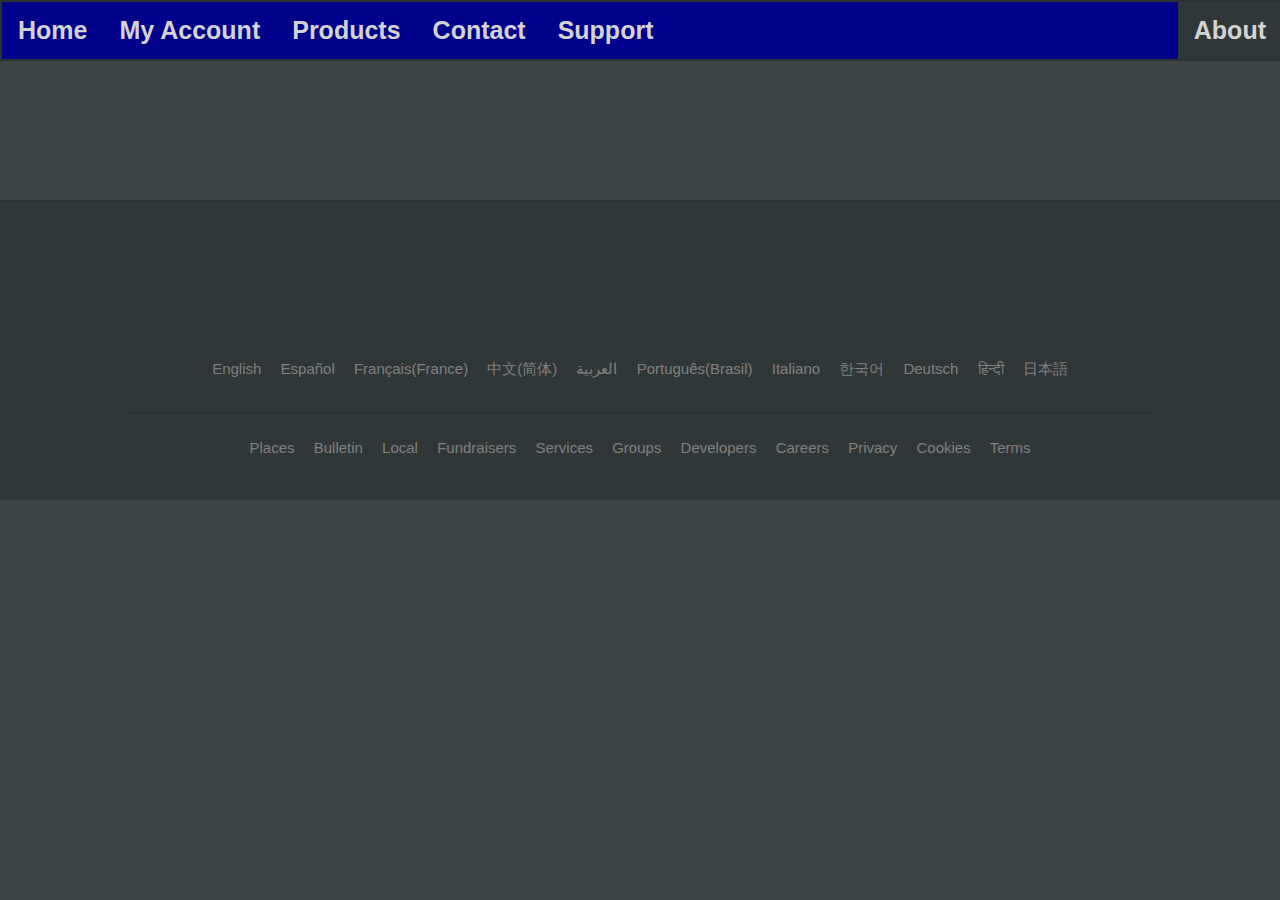
==== pages/about/about.html @ 855fd6c8 "Overhaul of file directory & launch.json config" ====
<head>
    <title>About</title>
    <link rel="stylesheet" href="about.css">
</head>
<body>
    <div>
        <ul>
            <li><a onclick="window.location.href='../home/home.html'" style="cursor:pointer">Home</a></li>
            <li><a href="#news">My Account</a></li>
            <li><a href="#products">Products</a></li>
            <li><a href="#contact">Contact</a></li>
            <li><a href="#support">Support</a></li>
            <li style="float:right"><a class="active">About</a></li>
        </ul>
    </div>
    <div class="info">
        <hr class="solid" style="border: 1px solid rgb(43, 48, 49);">
        <div class="lang">
            <a>English</a>
            <a class="res" href="#english" style="color:inherit">Español</a>
            <a class="res" href="#french" style="color:inherit">Français(France)</a>
            <a class="res" href="#chinese" style="color:inherit">中文(简体)</a>
            <a class="res" href="#arabic" style="color:inherit">العربية</a>
            <a class="res" href="#portuguese" style="color:inherit">Português(Brasil)</a>
            <a class="res" href="#italian" style="color:inherit">Italiano</a>
            <a class="res" href="#korean" style="color:inherit">한국어</a>
            <a class="res" href="#german" style="color:inherit">Deutsch</a>
            <a class="res" href="#hindi" style="color:inherit">हिन्दी</a>
            <a class="res" href="#japanese" style="color:inherit">日本語</a>
        </div>
        <hr class="solid" style="width:80%; border: 1px solid rgb(43, 48, 49);">
        <div class="resources">
            <a class="res" href="#places" style="color:inherit">Places</a>
            <a class="res" href="#bulletin" style="color:inherit">Bulletin</a>
            <a class="res" href="#local" style="color:inherit">Local</a>
            <a class="res" href="#gunfraisers" style="color:inherit">Fundraisers</a>
            <a class="res" href="#services" style="color:inherit">Services</a>
            <a class="res" href="#groups" style="color:inherit">Groups</a>
            <a class="res" href="#developers" style="color:inherit">Developers</a>
            <a class="res" href="#careers" style="color:inherit">Careers</a>
            <a class="res" href="#privacy" style="color:inherit">Privacy</a>
            <a class="res" href="#cookies" style="color:inherit">Cookies</a>
            <a class="res" href="#terms" style="color:inherit">Terms</a>
        </div>
    </div>
</body>
---- pages/about/about.css ----
body {
    background-color: rgb(61, 69, 71);
    margin: 0;
    -webkit-touch-callout: none;
    -webkit-user-select: none;
    -khtml-user-select: none;
    -moz-user-select: none;
    -ms-user-select: none;
    user-select: none;
}

ul {
    list-style-type: none;
    margin: 0;
    padding: 0;
    top: 0px;
    position: fixed;
    width: 100%;
    overflow: hidden;
    background-color: darkblue;
    font-family: Arial, Helvetica, sans-serif;
    font-size: 25px;
    font-weight: bold;
    border: 2px solid rgb(43, 48, 49);
    }
    
    li {
    float: left;
    }
    
    li a {
    display: block;
    color: lightgray;
    text-align: center;
    padding: 14px 16px;
    }
    
    li a:hover:not(.active) {
    background-color: rgb(48, 55, 56);
    color: lightgray;
    }
    
    .active {
    background-color: rgb(48, 55, 56);
    color: lightgray;
    }
    
    ::-webkit-scrollbar {
    width: 8px;
    }
    
    ::-webkit-scrollbar-track {
    background: rgb(133, 133, 194); 
    }
    
    ::-webkit-scrollbar-thumb {
    background: darkblue; 
    }
    
    ::-webkit-scrollbar-thumb:hover {
    background: rgb(0, 0, 82); 
    }
    
    :any-link {
        text-decoration: none;
    }

    .info {
        background-color: rgb(48, 55, 56);
        height: 300px;
        text-align: center;
        margin-top: 200px;
        color: gray;
    }

    .lang {
        padding: 150px 0px 25px 0px;
        word-spacing: 15px;
        font-size: 15;
        color: inherit;
        text-decoration: none;
        font-family: Arial, Helvetica, sans-serif;
    }

    .resources {
        margin-top: 25px;
        font-size: 15px;
        word-spacing: 15px;
        font-family: Arial, Helvetica, sans-serif;
        color: gray;
    }

    .res:hover {
        text-decoration: underline;
    }
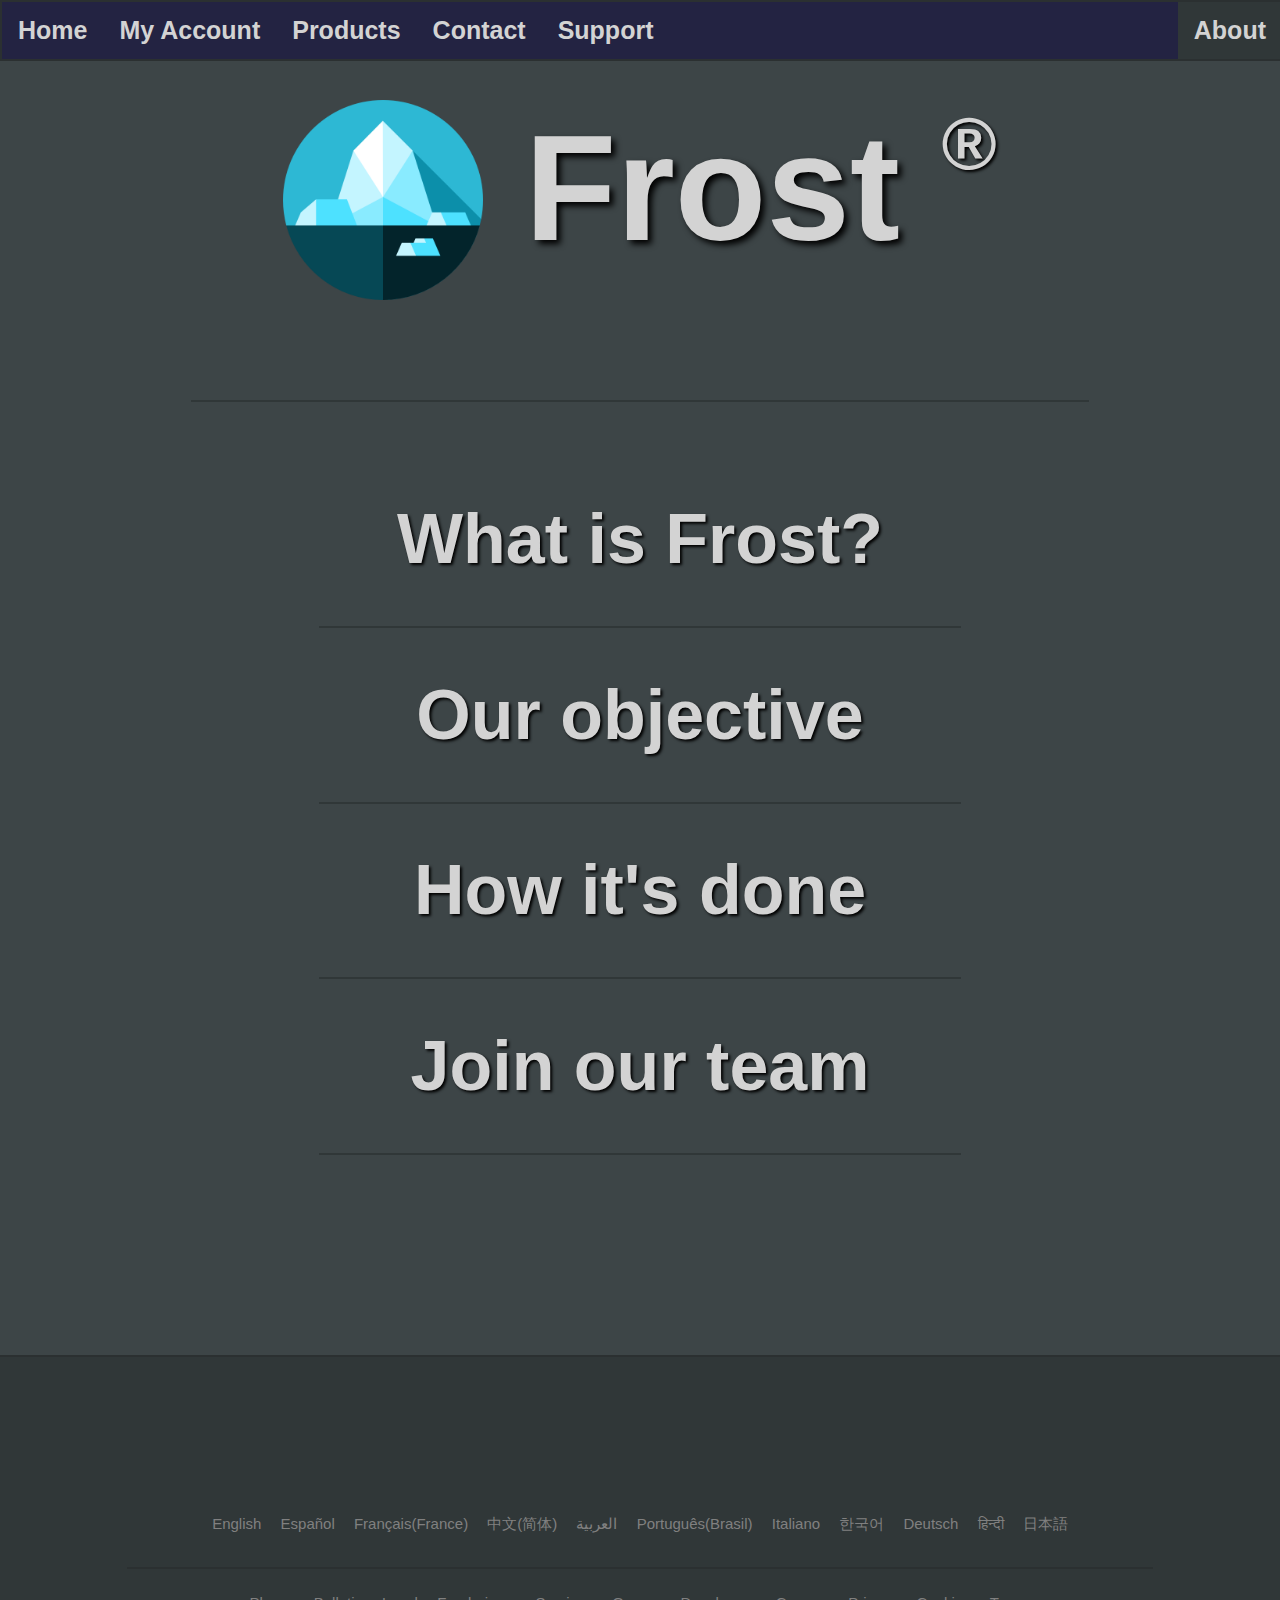
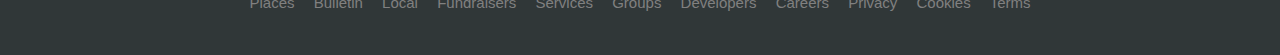
==== commit c2bcec58: "About & Downloads" ====
--- a/pages/about/about.html
+++ b/pages/about/about.html
@@ -5,13 +5,37 @@
 <body>
     <div>
         <ul>
-            <li><a onclick="window.location.href='../home/home.html'" style="cursor:pointer">Home</a></li>
-            <li><a href="#news">My Account</a></li>
-            <li><a href="#products">Products</a></li>
-            <li><a href="#contact">Contact</a></li>
-            <li><a href="#support">Support</a></li>
-            <li style="float:right"><a class="active">About</a></li>
+            <li><a style="cursor:pointer" onclick="window.location.href='../home/home.html'">Home</a></li>
+            <li><a style="cursor:pointer" onclick="window.location.href='../account/account.html'">My Account</a></li>
+            <li><a style="cursor:pointer" onclick="window.location.href='../products/products.html'">Products</a></li>
+            <li><a style="cursor:pointer" onclick="window.location.href='../contact/contact.html'">Contact</a></li>
+            <li><a style="cursor:pointer" onclick="window.location.href='../support/support.html'">Support</a></li>
+            <li class="active" style="float:right; cursor:pointer"><a onclick="window.location.href='../about/about.html'">About</a></li>
         </ul>
+    </div>
+    <div class = "logoContainer">
+        <p class="logoParagraph"><img src = "../../assets/pngegg.png" height="200" width="200" class = "logoImage" align="center" draggable="false"> Frost
+        <span class="logoRegistered">®</span>
+        </p>
+        <hr class="solid" style="width:70%; border: 1px solid rgb(48, 55, 56); margin-top: 100px; margin-bottom: 50px;">
+    </div>
+    <div class="aboutContainer">
+        <div class="about">
+            <h1>What is Frost?</h1>
+            <hr class="solid" style="border: 1px solid rgb(48, 55, 56); width: 50%">
+        </div>
+        <div class="about">
+            <h1>Our objective</h1>
+            <hr class="solid" style="border: 1px solid rgb(48, 55, 56); width: 50%">
+        </div>
+        <div class="about">
+            <h1>How it's done</h1>
+            <hr class="solid" style="border: 1px solid rgb(48, 55, 56); width: 50%">
+        </div>
+        <div class="about">
+            <h1>Join our team</h1>
+            <hr class="solid" style="border: 1px solid rgb(48, 55, 56); width: 50%">
+        </div>
     </div>
     <div class="info">
         <hr class="solid" style="border: 1px solid rgb(43, 48, 49);">
--- a/pages/about/about.css
+++ b/pages/about/about.css
@@ -7,9 +7,9 @@
     -moz-user-select: none;
     -ms-user-select: none;
     user-select: none;
-}
+    }
 
-ul {
+    ul {
     list-style-type: none;
     margin: 0;
     padding: 0;
@@ -17,7 +17,7 @@
     position: fixed;
     width: 100%;
     overflow: hidden;
-    background-color: darkblue;
+    background-color: rgb(35, 35, 66);
     font-family: Arial, Helvetica, sans-serif;
     font-size: 25px;
     font-weight: bold;
@@ -46,19 +46,15 @@
     }
     
     ::-webkit-scrollbar {
-    width: 8px;
+    width: 16px;
     }
     
     ::-webkit-scrollbar-track {
-    background: rgb(133, 133, 194); 
+    background: rgb(35, 40, 41); 
     }
     
     ::-webkit-scrollbar-thumb {
-    background: darkblue; 
-    }
-    
-    ::-webkit-scrollbar-thumb:hover {
-    background: rgb(0, 0, 82); 
+    background: gray; 
     }
     
     :any-link {
@@ -92,4 +88,41 @@
 
     .res:hover {
         text-decoration: underline;
+    }
+
+    .logoContainer{
+        display: flex;
+        flex-direction: column;
+        text-align: center;
+    }
+
+    .logoParagraph {
+        vertical-align: middle;
+        margin: 100px 0px 0px 0px;
+        color: lightgray;
+        text-shadow: 4px 4px 6px black;
+        font-family: -apple-system, BlinkMacSystemFont, 'Segoe UI', Roboto, Oxygen, Ubuntu, Cantarell, 'Open Sans', 'Helvetica Neue', sans-serif;
+        font-size: 150px;
+        font-weight: bold;
+    }
+    
+    .logoRegistered {
+        vertical-align: top;
+        color: lightgray;
+        text-shadow: 2px 2px 3px black;
+        font-family: -apple-system, BlinkMacSystemFont, 'Segoe UI', Roboto, Oxygen, Ubuntu, Cantarell, 'Open Sans', 'Helvetica Neue', sans-serif;
+        font-size: 75px;
+        font-weight: bold;
+    }
+
+    .aboutContainer {
+
+    }
+
+    .about {
+        font-size: 35px;
+        font-family: Arial, Helvetica, sans-serif;
+        color: lightgray;
+        text-shadow: 2px 2px 3px black;
+        text-align: center;
     }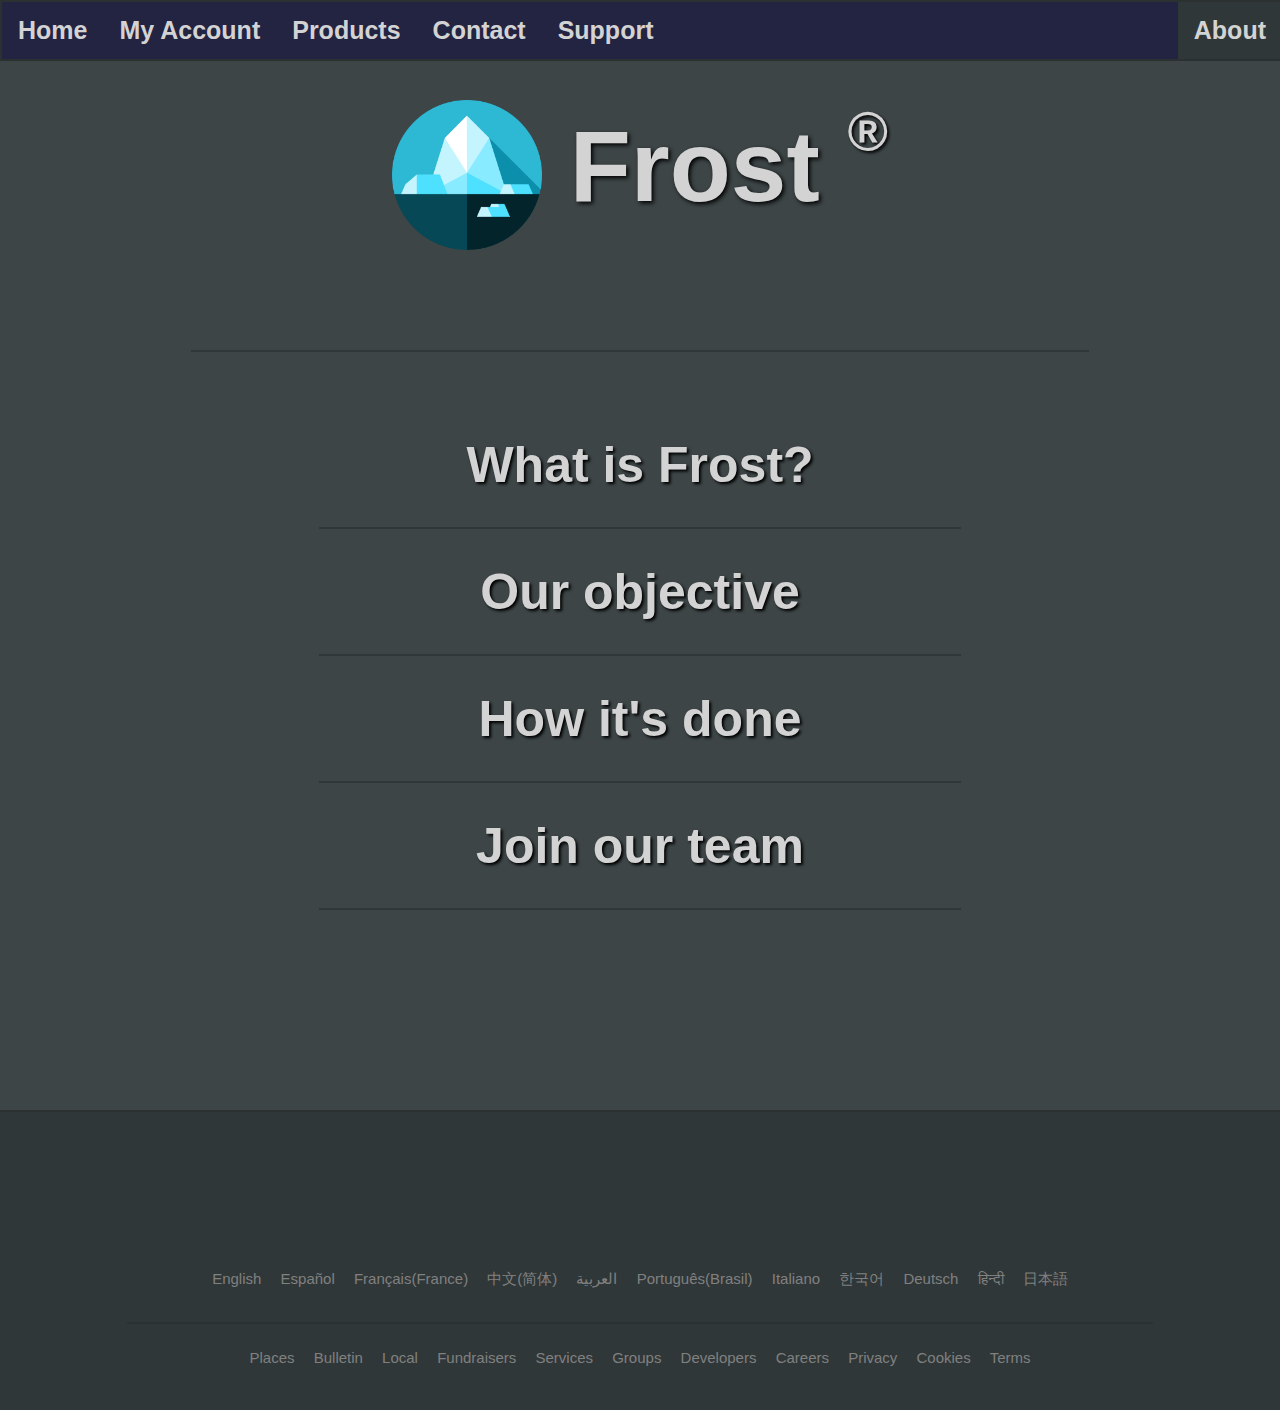
==== commit d4c5de6a: "CSS Styling" ====
--- a/pages/about/about.html
+++ b/pages/about/about.html
@@ -14,7 +14,7 @@
         </ul>
     </div>
     <div class = "logoContainer">
-        <p class="logoParagraph"><img src = "../../assets/pngegg.png" height="200" width="200" class = "logoImage" align="center" draggable="false"> Frost
+        <p class="logoParagraph"><img src = "../../assets/pngegg.png" height="150" width="150" class = "logoImage" align="center" draggable="false"> Frost
         <span class="logoRegistered">®</span>
         </p>
         <hr class="solid" style="width:70%; border: 1px solid rgb(48, 55, 56); margin-top: 100px; margin-bottom: 50px;">
--- a/pages/about/about.css
+++ b/pages/about/about.css
@@ -100,9 +100,9 @@
         vertical-align: middle;
         margin: 100px 0px 0px 0px;
         color: lightgray;
-        text-shadow: 4px 4px 6px black;
+        text-shadow: 2px 2px 4px black;
         font-family: -apple-system, BlinkMacSystemFont, 'Segoe UI', Roboto, Oxygen, Ubuntu, Cantarell, 'Open Sans', 'Helvetica Neue', sans-serif;
-        font-size: 150px;
+        font-size: 100px;
         font-weight: bold;
     }
     
@@ -111,7 +111,7 @@
         color: lightgray;
         text-shadow: 2px 2px 3px black;
         font-family: -apple-system, BlinkMacSystemFont, 'Segoe UI', Roboto, Oxygen, Ubuntu, Cantarell, 'Open Sans', 'Helvetica Neue', sans-serif;
-        font-size: 75px;
+        font-size: 55px;
         font-weight: bold;
     }
 
@@ -120,7 +120,7 @@
     }
 
     .about {
-        font-size: 35px;
+        font-size: 25px;
         font-family: Arial, Helvetica, sans-serif;
         color: lightgray;
         text-shadow: 2px 2px 3px black;
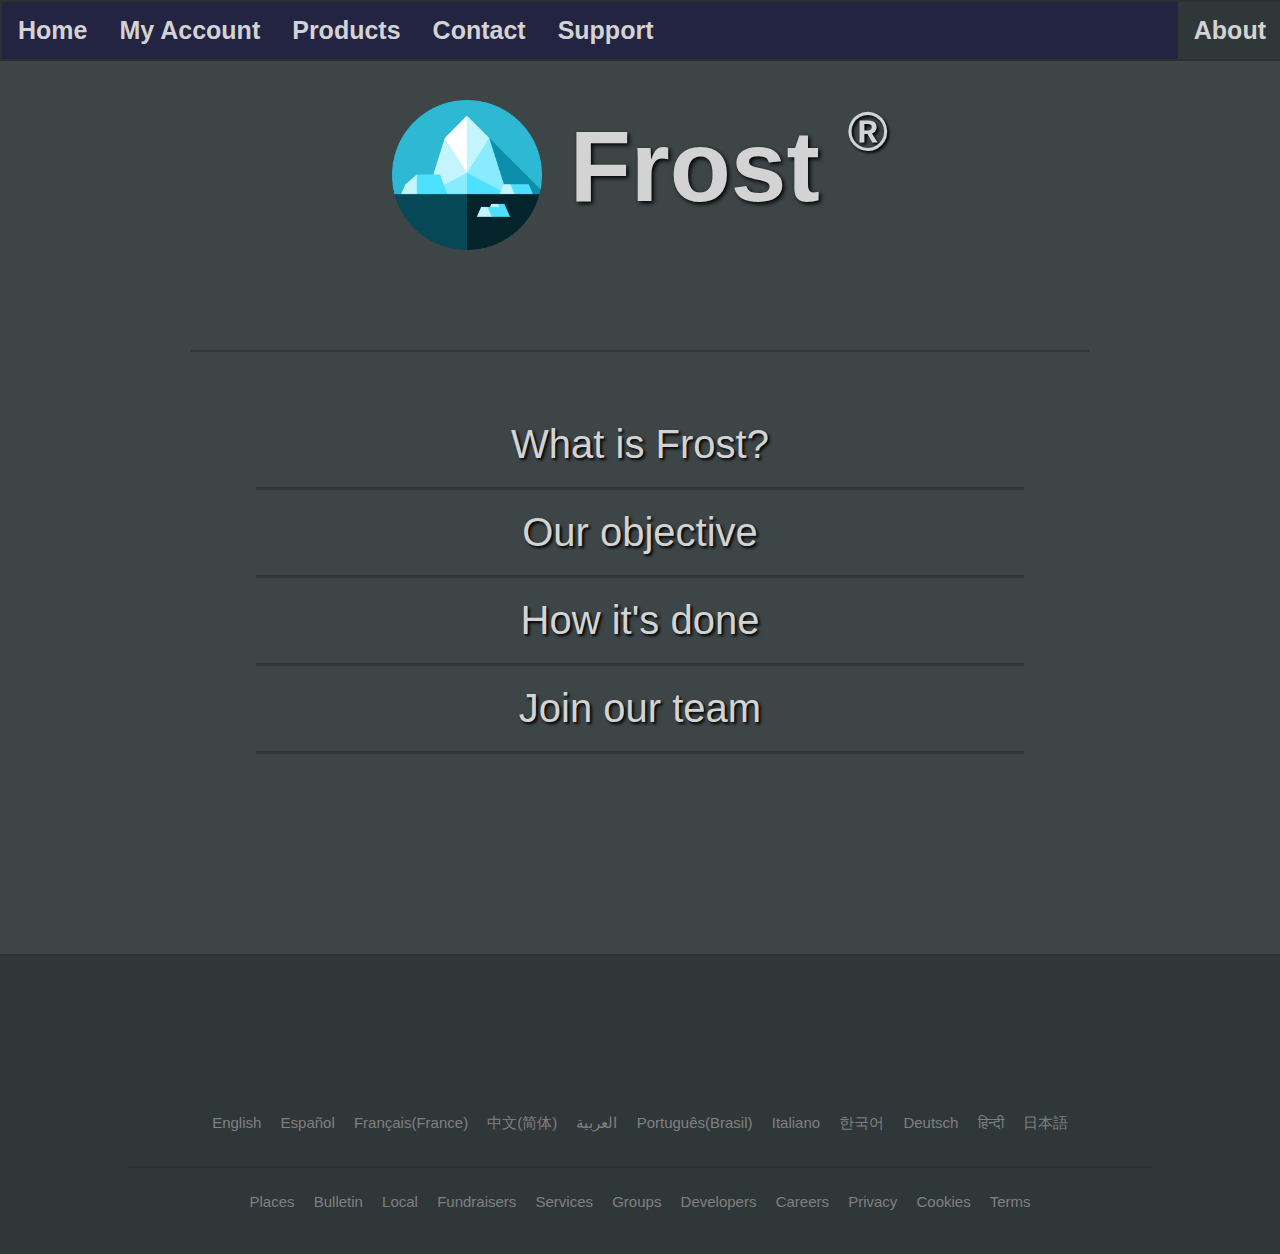
==== commit 935a43e4: "Visuals & Dropdowns" ====
--- a/pages/about/about.html
+++ b/pages/about/about.html
@@ -19,22 +19,54 @@
         </p>
         <hr class="solid" style="width:70%; border: 1px solid rgb(48, 55, 56); margin-top: 100px; margin-bottom: 50px;">
     </div>
-    <div class="aboutContainer">
-        <div class="about">
-            <h1>What is Frost?</h1>
-            <hr class="solid" style="border: 1px solid rgb(48, 55, 56); width: 50%">
+    <div>
+        <div style="text-align: center;">
+            <button class="collapsible">What is Frost?</button>
+            <div class="content">
+                <p>
+                    Foo bar bizz fuzzFoo bar bizz fuzzFoo bar bizz fuzzFoo bar bizz
+                    fuzzFoo bar bizz fuzzFoo bar bizz fuzzFoo bar bizz fuzzFoo bar
+                    bizz fuzzFoo bar bizz fuzzFoo bar bizz fuzzFoo bar bizz fuzzFoo
+                    bar bizz fuzzFoo bar bizz fuzzFoo bar bizz fuzzFoo bar bizz fuzz
+                    Foo bar bizz fuzzFoo bar bizz fuzzFoo bar bizz fuzz
+                </p>
+            </div>
         </div>
-        <div class="about">
-            <h1>Our objective</h1>
-            <hr class="solid" style="border: 1px solid rgb(48, 55, 56); width: 50%">
+        <div style="text-align: center;">
+            <button class="collapsible">Our objective</button>
+            <div class="content">
+                <p>
+                    Foo bar bizz fuzzFoo bar bizz fuzzFoo bar bizz fuzzFoo bar bizz
+                    fuzzFoo bar bizz fuzzFoo bar bizz fuzzFoo bar bizz fuzzFoo bar
+                    bizz fuzzFoo bar bizz fuzzFoo bar bizz fuzzFoo bar bizz fuzzFoo
+                    bar bizz fuzzFoo bar bizz fuzzFoo bar bizz fuzzFoo bar bizz fuzz
+                    Foo bar bizz fuzzFoo bar bizz fuzzFoo bar bizz fuzz
+                </p>
+            </div>
         </div>
-        <div class="about">
-            <h1>How it's done</h1>
-            <hr class="solid" style="border: 1px solid rgb(48, 55, 56); width: 50%">
+        <div style="text-align: center;">
+            <button class="collapsible">How it's done</button>
+            <div class="content">
+                <p>
+                    Foo bar bizz fuzzFoo bar bizz fuzzFoo bar bizz fuzzFoo bar bizz
+                    fuzzFoo bar bizz fuzzFoo bar bizz fuzzFoo bar bizz fuzzFoo bar
+                    bizz fuzzFoo bar bizz fuzzFoo bar bizz fuzzFoo bar bizz fuzzFoo
+                    bar bizz fuzzFoo bar bizz fuzzFoo bar bizz fuzzFoo bar bizz fuzz
+                    Foo bar bizz fuzzFoo bar bizz fuzzFoo bar bizz fuzz
+                </p>
+            </div>
         </div>
-        <div class="about">
-            <h1>Join our team</h1>
-            <hr class="solid" style="border: 1px solid rgb(48, 55, 56); width: 50%">
+        <div style="text-align: center;">
+            <button class="collapsible">Join our team</button>
+            <div class="content">
+                <p>
+                    Foo bar bizz fuzzFoo bar bizz fuzzFoo bar bizz fuzzFoo bar bizz
+                    fuzzFoo bar bizz fuzzFoo bar bizz fuzzFoo bar bizz fuzzFoo bar
+                    bizz fuzzFoo bar bizz fuzzFoo bar bizz fuzzFoo bar bizz fuzzFoo
+                    bar bizz fuzzFoo bar bizz fuzzFoo bar bizz fuzzFoo bar bizz fuzz
+                    Foo bar bizz fuzzFoo bar bizz fuzzFoo bar bizz fuzz
+                </p>
+            </div>
         </div>
     </div>
     <div class="info">
@@ -67,4 +99,19 @@
             <a class="res" href="#terms" style="color:inherit">Terms</a>
         </div>
     </div>
-</body>+</body>
+<script>
+    var coll = document.getElementsByClassName("collapsible");
+    var i;
+    
+    for (i = 0; i < coll.length; i++) {
+      coll[i].addEventListener("click", function() {
+        var content = this.nextElementSibling;
+        if (content.style.display === "block") {
+          content.style.display = "none";
+        } else {
+          content.style.display = "block";
+        }
+      });
+    }
+</script>--- a/pages/about/about.css
+++ b/pages/about/about.css
@@ -1,6 +1,7 @@
 body {
     background-color: rgb(61, 69, 71);
     margin: 0;
+    text-align: center;
     -webkit-touch-callout: none;
     -webkit-user-select: none;
     -khtml-user-select: none;
@@ -115,14 +116,34 @@
         font-weight: bold;
     }
 
-    .aboutContainer {
-
-    }
-
-    .about {
-        font-size: 25px;
+    .collapsible {
+        font-size: 40px;
         font-family: Arial, Helvetica, sans-serif;
+        background-color: rgb(61, 69, 71);
         color: lightgray;
         text-shadow: 2px 2px 3px black;
         text-align: center;
+        width: 60%;
+        padding: 20px 0px 20px 0px;
+        border-style: none none solid none;
+        border-color: rgb(48, 55, 56);
+        border-width: 3px;
+        cursor: pointer;
+    }
+
+    .collapsible:hover {
+        background-color: rgb(48, 55, 56);
+        border-color: rgb(43, 48, 49);
+    }
+
+    .content {
+        display: none;
+        color: lightgray;
+        font-size: 30px;
+        margin-left: auto;
+        margin-right: auto;
+        width: 70%;
+        font-family: Arial, Helvetica, sans-serif;
+        text-align: justify;
+        text-shadow: 2px 2px 3px black;
     }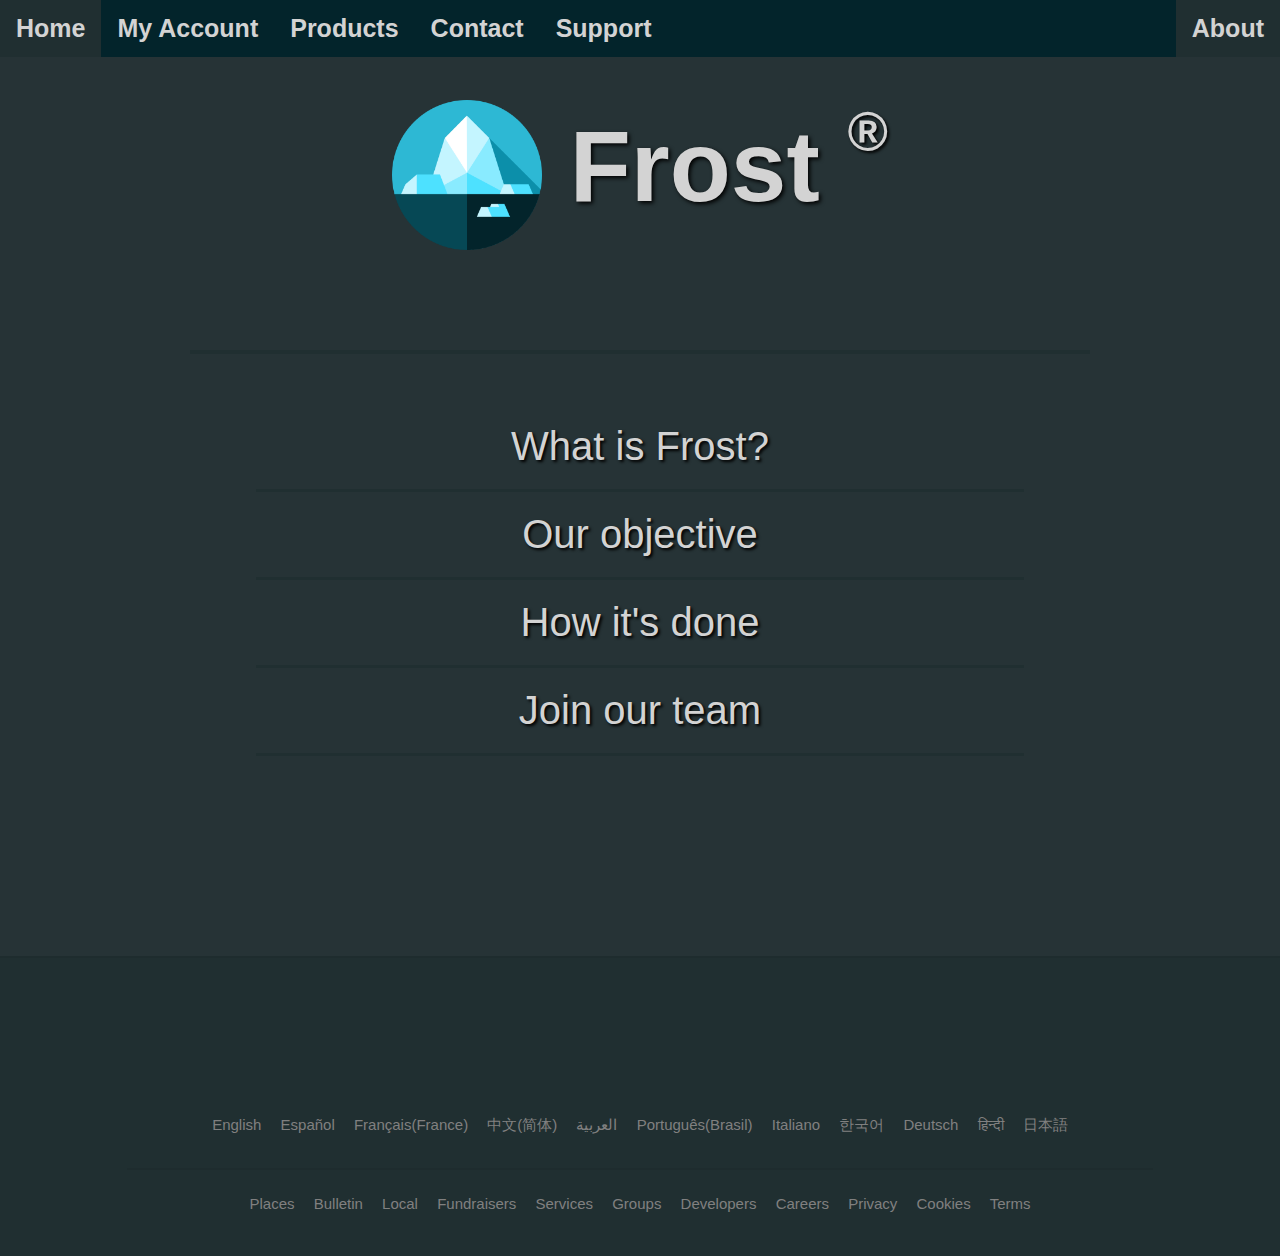
==== commit 7b11a931: "Major ui overhaul" ====
--- a/pages/about/about.html
+++ b/pages/about/about.html
@@ -17,7 +17,7 @@
         <p class="logoParagraph"><img src = "../../assets/pngegg.png" height="150" width="150" class = "logoImage" align="center" draggable="false"> Frost
         <span class="logoRegistered">®</span>
         </p>
-        <hr class="solid" style="width:70%; border: 1px solid rgb(48, 55, 56); margin-top: 100px; margin-bottom: 50px;">
+        <hr class="solid" style="width:70%; border: 2px solid rgb(32, 47, 49); margin-top: 100px; margin-bottom: 50px;">
     </div>
     <div>
         <div style="text-align: center;">
@@ -70,7 +70,7 @@
         </div>
     </div>
     <div class="info">
-        <hr class="solid" style="border: 1px solid rgb(43, 48, 49);">
+        <hr class="solid" style="border: 1px solid rgb(30, 44, 46);">
         <div class="lang">
             <a>English</a>
             <a class="res" href="#english" style="color:inherit">Español</a>
@@ -84,7 +84,7 @@
             <a class="res" href="#hindi" style="color:inherit">हिन्दी</a>
             <a class="res" href="#japanese" style="color:inherit">日本語</a>
         </div>
-        <hr class="solid" style="width:80%; border: 1px solid rgb(43, 48, 49);">
+        <hr class="solid" style="width:80%; border: 1px solid rgb(30, 44, 46);">
         <div class="resources">
             <a class="res" href="#places" style="color:inherit">Places</a>
             <a class="res" href="#bulletin" style="color:inherit">Bulletin</a>
--- a/pages/about/about.css
+++ b/pages/about/about.css
@@ -1,5 +1,5 @@
 body {
-    background-color: rgb(61, 69, 71);
+    background-color: rgb(38, 51, 54);
     margin: 0;
     text-align: center;
     -webkit-touch-callout: none;
@@ -18,11 +18,10 @@
     position: fixed;
     width: 100%;
     overflow: hidden;
-    background-color: rgb(35, 35, 66);
+    background-color: rgb(3,36,43);
     font-family: Arial, Helvetica, sans-serif;
     font-size: 25px;
     font-weight: bold;
-    border: 2px solid rgb(43, 48, 49);
     }
     
     li {
@@ -37,12 +36,12 @@
     }
     
     li a:hover:not(.active) {
-    background-color: rgb(48, 55, 56);
+    background-color: rgb(32, 47, 49);
     color: lightgray;
     }
     
     .active {
-    background-color: rgb(48, 55, 56);
+    background-color: rgb(32, 47, 49);
     color: lightgray;
     }
     
@@ -63,7 +62,7 @@
     }
 
     .info {
-        background-color: rgb(48, 55, 56);
+        background-color: rgb(32, 47, 49);
         height: 300px;
         text-align: center;
         margin-top: 200px;
@@ -119,21 +118,21 @@
     .collapsible {
         font-size: 40px;
         font-family: Arial, Helvetica, sans-serif;
-        background-color: rgb(61, 69, 71);
+        background-color: rgb(38, 51, 54);
         color: lightgray;
         text-shadow: 2px 2px 3px black;
         text-align: center;
         width: 60%;
         padding: 20px 0px 20px 0px;
         border-style: none none solid none;
-        border-color: rgb(48, 55, 56);
+        border-color: rgb(32, 47, 49);
         border-width: 3px;
         cursor: pointer;
     }
 
     .collapsible:hover {
-        background-color: rgb(48, 55, 56);
-        border-color: rgb(43, 48, 49);
+        background-color: rgb(32, 47, 49);
+        border-color: rgb(30, 44, 46);
     }
 
     .content {
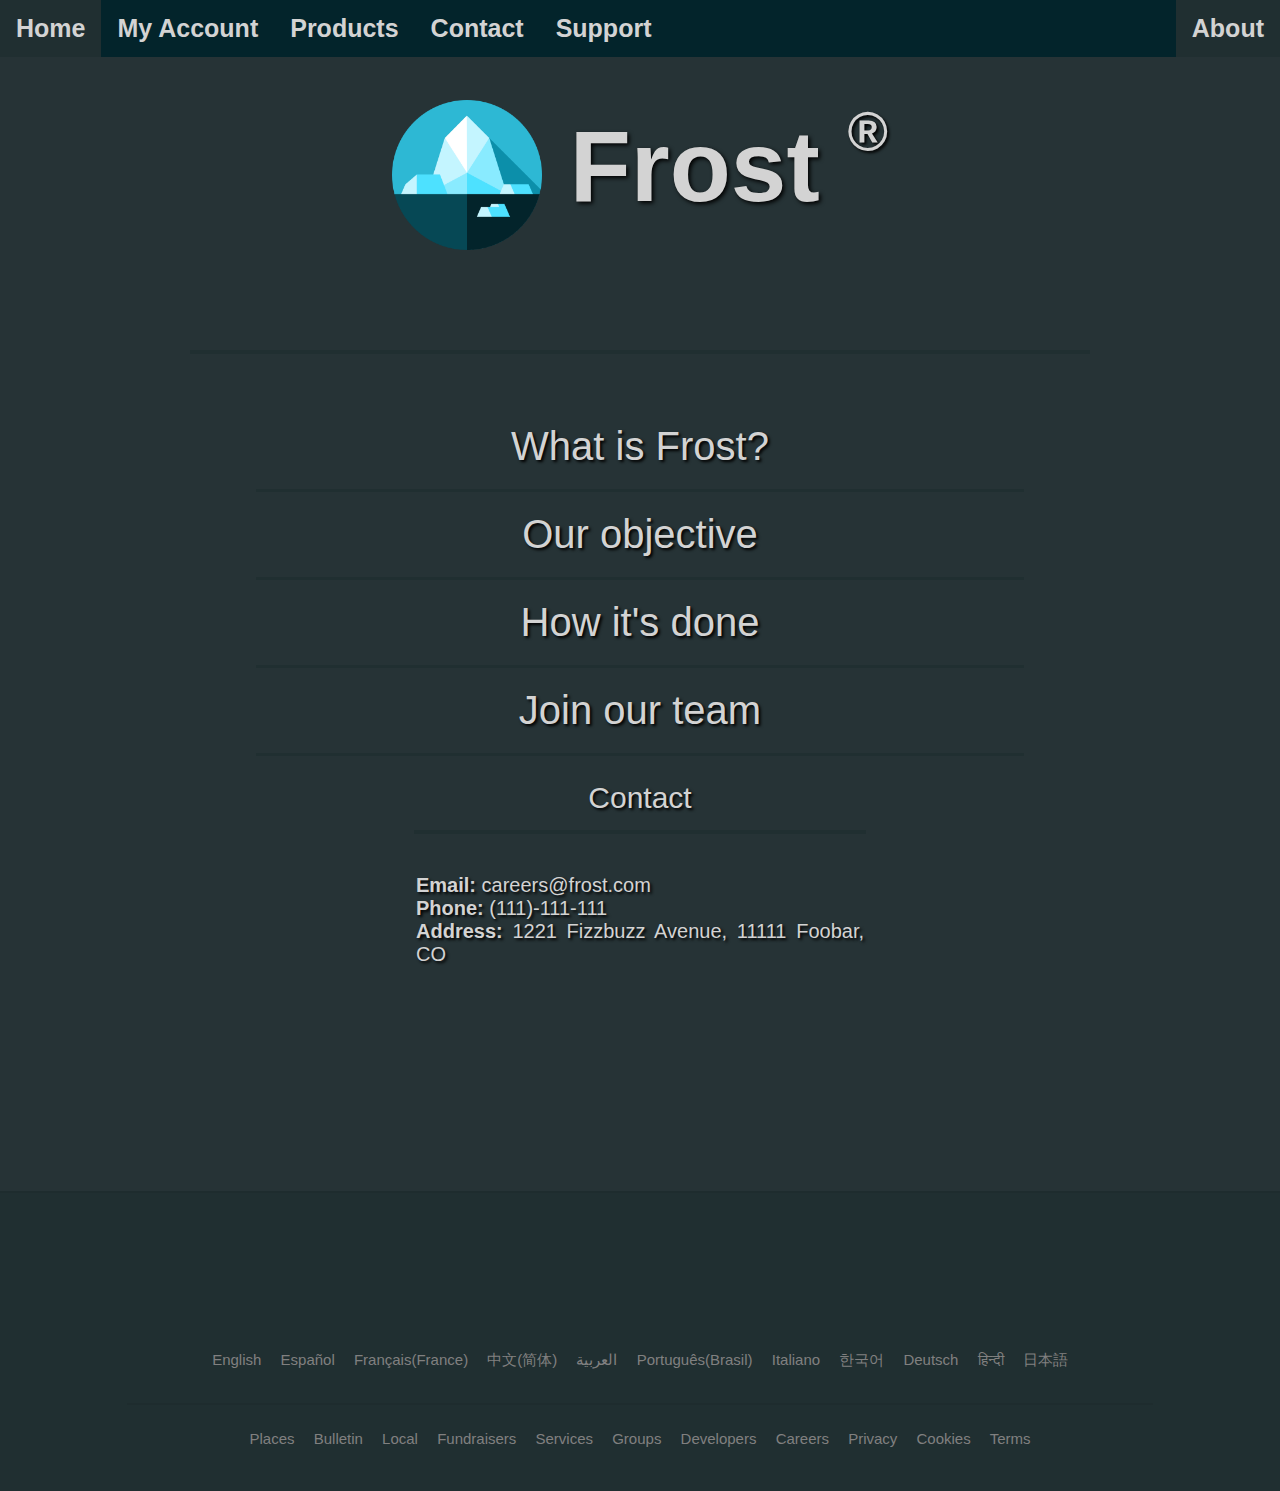
==== commit cc782350: "help ticket" ====
--- a/pages/about/about.html
+++ b/pages/about/about.html
@@ -23,24 +23,28 @@
         <div style="text-align: center;">
             <button class="collapsible">What is Frost?</button>
             <div class="content">
-                <p>
-                    Foo bar bizz fuzzFoo bar bizz fuzzFoo bar bizz fuzzFoo bar bizz
-                    fuzzFoo bar bizz fuzzFoo bar bizz fuzzFoo bar bizz fuzzFoo bar
-                    bizz fuzzFoo bar bizz fuzzFoo bar bizz fuzzFoo bar bizz fuzzFoo
-                    bar bizz fuzzFoo bar bizz fuzzFoo bar bizz fuzzFoo bar bizz fuzz
-                    Foo bar bizz fuzzFoo bar bizz fuzzFoo bar bizz fuzz
-                </p>
+                <p>Lorem ipsum dolor sit amet, consectetur adipiscing elit. In viverra interdum erat vels
+                    lobortis. Nunc sodales ipsum a velit tincidunt, sit amet vestibulum turpis commodo.
+                    Sed et ante nec sem vehicula malesuada vel eget dolor. Mauris convallis nibh non leo
+                    accumsan, ac convallis ipsum maximus. Praesent finibus eget mauris facilisis finibus.
+                    Nulla lobortis rhoncus erat, sit amet elementum nibh mattis vel. Donec commodo
+                    massa a luctus luctus. Nulla facilisi. Praesent metus est, condimentum pulvinar
+                    auctor vel, dapibus nec tellus. Mauris felis libero, viverra ut eros ac, lobortis
+                    ultrices dolor. Aenean at dictum ex.</p>
             </div>
         </div>
         <div style="text-align: center;">
             <button class="collapsible">Our objective</button>
             <div class="content">
                 <p>
-                    Foo bar bizz fuzzFoo bar bizz fuzzFoo bar bizz fuzzFoo bar bizz
-                    fuzzFoo bar bizz fuzzFoo bar bizz fuzzFoo bar bizz fuzzFoo bar
-                    bizz fuzzFoo bar bizz fuzzFoo bar bizz fuzzFoo bar bizz fuzzFoo
-                    bar bizz fuzzFoo bar bizz fuzzFoo bar bizz fuzzFoo bar bizz fuzz
-                    Foo bar bizz fuzzFoo bar bizz fuzzFoo bar bizz fuzz
+                    Mauris consequat nunc vel varius egestas. Cras in gravida velit, facilisis vestibulum
+                     eros. Donec tincidunt ornare metus vitae egestas. Curabitur lobortis vestibulum diam,
+                     ac sodales tellus laoreet vel. Nullam rhoncus ipsum sed neque mattis lobortis. Praesent
+                     a feugiat erat, eu lacinia nibh. Vestibulum at orci tempus, finibus elit ac, tristique
+                     felis. In libero leo, vestibulum non turpis et, lobortis dignissim lacus. Aenean tempus
+                     mi ut turpis tempor, sed scelerisque dui posuere. Duis feugiat lectus bibendum urna
+                     vestibulum, sit amet laoreet lectus scelerisque. Nullam massa purus, convallis quis
+                     hendrerit id, aliquet in metus. Suspendisse rhoncus odio vitae efficitur dictum.
                 </p>
             </div>
         </div>
@@ -48,24 +52,31 @@
             <button class="collapsible">How it's done</button>
             <div class="content">
                 <p>
-                    Foo bar bizz fuzzFoo bar bizz fuzzFoo bar bizz fuzzFoo bar bizz
-                    fuzzFoo bar bizz fuzzFoo bar bizz fuzzFoo bar bizz fuzzFoo bar
-                    bizz fuzzFoo bar bizz fuzzFoo bar bizz fuzzFoo bar bizz fuzzFoo
-                    bar bizz fuzzFoo bar bizz fuzzFoo bar bizz fuzzFoo bar bizz fuzz
-                    Foo bar bizz fuzzFoo bar bizz fuzzFoo bar bizz fuzz
-                </p>
+                    In elementum, orci ac dignissim feugiat, dolor odio imperdiet lacus, sit amet sodales
+                     lorem ex in leo. Mauris laoreet convallis est, tincidunt semper nisi efficitur sed.
+                     Curabitur dapibus posuere scelerisque. Ut pharetra viverra nisl, sed dapibus lacum
+                     vulputate vitae. Sed sagittis rutrum diam eget ornare. Vestibulum tempus suscipit turpis,
+                     eget lacinia ipsum fermentum a. Aliquam nec ornare mi. Suspendisse urna est, tempor
+                     consectetur venenatis non, consequat eu ante. In quis tincidunt justo, ut fermentum dolor.</p>
             </div>
         </div>
         <div style="text-align: center;">
             <button class="collapsible">Join our team</button>
             <div class="content">
-                <p>
-                    Foo bar bizz fuzzFoo bar bizz fuzzFoo bar bizz fuzzFoo bar bizz
-                    fuzzFoo bar bizz fuzzFoo bar bizz fuzzFoo bar bizz fuzzFoo bar
-                    bizz fuzzFoo bar bizz fuzzFoo bar bizz fuzzFoo bar bizz fuzzFoo
-                    bar bizz fuzzFoo bar bizz fuzzFoo bar bizz fuzzFoo bar bizz fuzz
-                    Foo bar bizz fuzzFoo bar bizz fuzzFoo bar bizz fuzz
-                </p>
+                <p>Integer in eros urna. Praesent ac lobortis lacus. Nulla facilisi. Aliquam erat volutpat.
+                     Quisque eget nisi purus. Proin accumsan pharetra tellus, et ullamcorper mi suscipit vitae.
+                     In ac placerat orci. Donec eleifend ipsum a orci vestibulum elementum. In at tincidunt dui.
+                     Vestibulum finibus tincidunt turpis. Fusce iaculis magna non eros faucibus pulvinar. Vivamus
+                     tempor mattis scelerisque.</p>
+            </div>
+        </div>
+        <div class="contact" style="text-align: center;">
+            <span>Contact</span>
+            <hr class="solid" style="width:70%; border: 2px solid rgb(32, 47, 49); width: 35%">
+            <div class="contact" style="text-align: justify; margin-left: auto; margin-right: auto; width: 35%; font-size: 20px">
+                <span><strong>Email:</strong> careers@frost.com</span>
+                <span><strong>Phone:</strong> (111)-111-111</span>
+                <span><strong>Address:</strong> 1221 Fizzbuzz Avenue, 11111 Foobar, CO</span>
             </div>
         </div>
     </div>
--- a/pages/about/about.css
+++ b/pages/about/about.css
@@ -145,4 +145,15 @@
         font-family: Arial, Helvetica, sans-serif;
         text-align: justify;
         text-shadow: 2px 2px 3px black;
+    }
+
+    .contact {
+        color: lightgray;
+        text-shadow: 2px 2px 3px black;
+        font-size: 30px;
+        margin: 25px 0px 25px 0px;
+        font-family: Arial, Helvetica, sans-serif;
+        display: flex;
+        flex-direction: column;
+        justify-content: center;
     }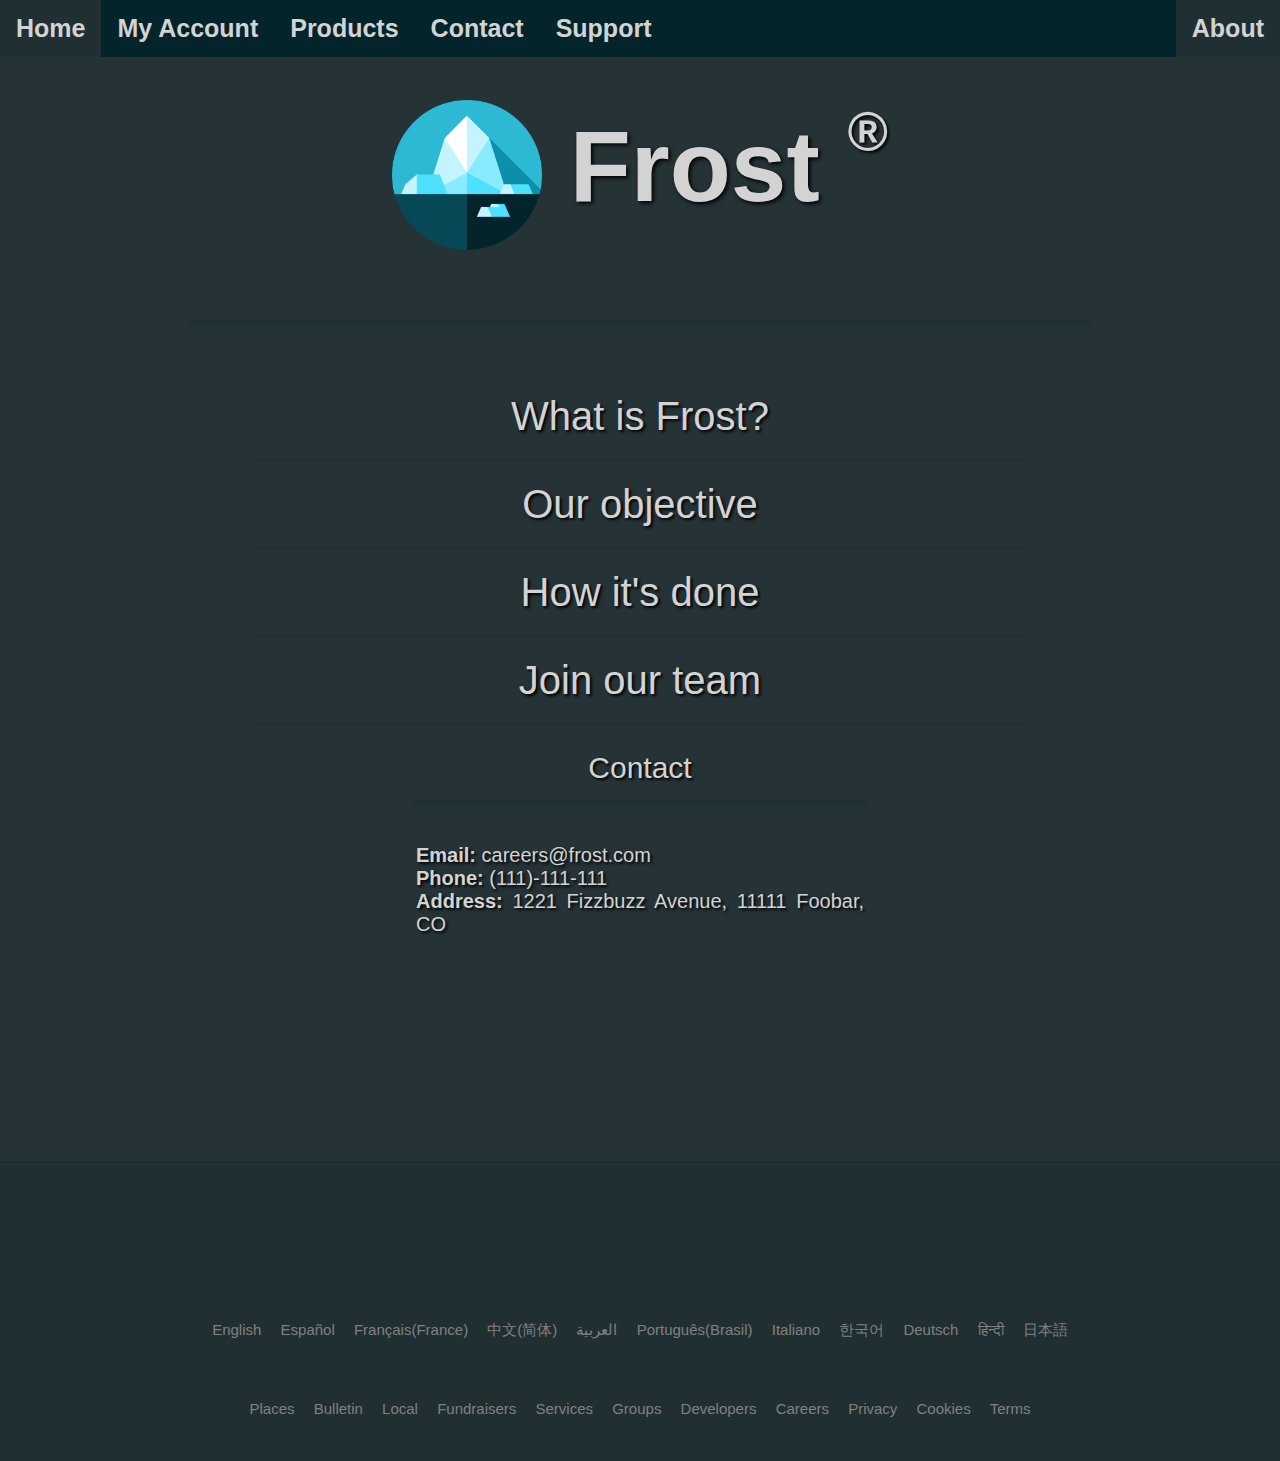
==== commit 540893eb: "shifting hr in about page" ====
--- a/pages/about/about.html
+++ b/pages/about/about.html
@@ -17,7 +17,7 @@
         <p class="logoParagraph"><img src = "../../assets/pngegg.png" height="150" width="150" class = "logoImage" align="center" draggable="false"> Frost
         <span class="logoRegistered">®</span>
         </p>
-        <hr class="solid" style="width:70%; border: 2px solid rgb(32, 47, 49); margin-top: 100px; margin-bottom: 50px;">
+        <hr class="solid" style="width:70%; border: 2px solid rgb(32, 47, 49); margin-top: 70px; margin-bottom: 50px;">
     </div>
     <div>
         <div style="text-align: center;">
